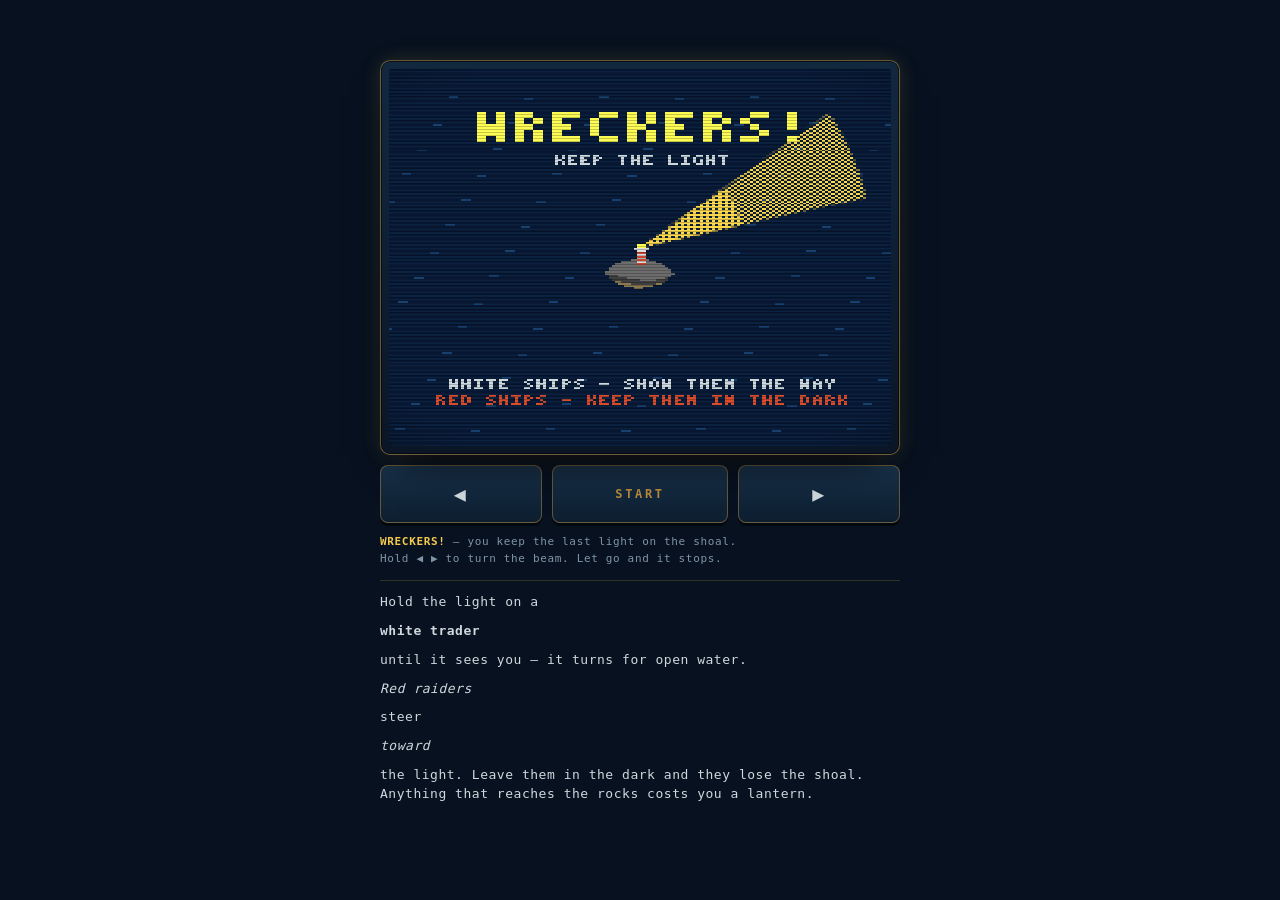
==== index.html @ 61b08b93 "refactor" ====
<!DOCTYPE html>
<html lang="en">
<head>
<meta charset="utf-8">
<meta name="viewport" content="width=device-width,initial-scale=1,viewport-fit=cover,user-scalable=no">
<meta name="theme-color" content="#07111f">
<title>WRECKERS! — keep the light</title>
<link rel="stylesheet" href="styles.css">
</head>
<body>
<div id="cab">
  <div id="housing">
    <div id="screen">
      <canvas id="c" width="160" height="192" aria-label="Wreckers, a lighthouse game"></canvas>
      <div id="scan"></div>
    </div>
  </div>
  <div id="pad">
    <button class="key" id="kl" aria-label="Turn the light left">◀</button>
    <button class="key mid" id="kf">START</button>
    <button class="key" id="kr" aria-label="Turn the light right">▶</button>
  </div>
  <p id="label">
    <b>WRECKERS!</b> — you keep the last light on the shoal.<br>
    Hold ◀ ▶ to turn the beam. Let go and it stops.<br>
    <hr>
    Hold the light on a <b>white trader</b> until it sees you — it turns for open water.<br>
    <i>Red raiders</i> steer <i>toward</i> the light. Leave them in the dark and they lose the shoal.<br>
    Anything that reaches the rocks costs you a lantern.
  </p>
</div>

<script src="wreckers.js"></script>
</body>
</html>
---- styles.css ----
:root{
  --deep:#07111f;      /* night water */
  --hull:#0e2135;      /* panel */
  --brass:#b98a3c;     /* fittings */
  --lamp:#f4c94e;      /* the light */
  --salt:#cfd8dd;      /* weathered paint */
}
*{box-sizing:border-box}
html,body{height:100%}
body{
  margin:0;background:var(--deep);color:var(--salt);
  font:500 13px/1.45 ui-monospace,"SF Mono",Menlo,Consolas,monospace;
  letter-spacing:.04em;
  display:flex;flex-direction:column;align-items:center;justify-content:center;
  padding:max(10px,env(safe-area-inset-top)) 10px max(10px,env(safe-area-inset-bottom));
  overflow:hidden;-webkit-user-select:none;user-select:none;
  -webkit-tap-highlight-color:transparent;
}
#cab{width:100%;max-width:520px;display:flex;flex-direction:column;gap:10px;min-height:0}

/* the lamp room: screen sits in a brass-lipped housing that glows amber */
#housing{
  position:relative;padding:8px;border-radius:10px;
  background:linear-gradient(180deg,#12283f,#0a1626);
  border:1px solid rgba(185,138,60,.55);
  box-shadow:0 0 0 1px rgba(0,0,0,.6) inset,0 18px 40px -18px #000,
             0 0 var(--glow,26px) rgba(244,201,78,.16);
  min-height:0;
}
#screen{position:relative;width:100%;aspect-ratio:4/3;background:#000;border-radius:4px;overflow:hidden}
canvas{display:block;width:100%;height:100%;image-rendering:pixelated;image-rendering:crisp-edges}
#scan{
  position:absolute;inset:0;pointer-events:none;
  background:
    repeating-linear-gradient(to bottom,rgba(0,0,0,.22) 0 1px,rgba(0,0,0,0) 1px 3px),
    radial-gradient(120% 100% at 50% 50%,rgba(0,0,0,0) 55%,rgba(0,0,0,.55) 100%);
}

#pad{display:flex;gap:10px;align-items:stretch}
.key{
  flex:1;appearance:none;border:1px solid rgba(185,138,60,.5);border-radius:8px;
  background:linear-gradient(180deg,#183149,#0d1e30);color:var(--salt);
  font:600 20px/1 ui-monospace,monospace;letter-spacing:.1em;
  padding:18px 0;touch-action:none;cursor:pointer;
  box-shadow:0 3px 0 rgba(0,0,0,.5);transition:transform .06s,background .06s;
}
.key.mid{flex:0 0 34%;font-size:12px;letter-spacing:.22em;color:var(--brass)}
.key.on{background:linear-gradient(180deg,#2a4b68,#16304a);transform:translateY(2px);box-shadow:0 1px 0 rgba(0,0,0,.5)}
.key:focus-visible{outline:2px solid var(--lamp);outline-offset:2px}

#label{margin:0;font-size:11px;line-height:1.6;color:#7f95a5;letter-spacing:.06em}
#label b{color:var(--lamp);font-weight:600}
#label i{color:#d9694a;font-style:normal;font-weight:600}
hr{border:0;border-top:1px solid rgba(185,138,60,.25);margin:2px 0}

@media (orientation:landscape) and (max-height:520px){
  #cab{max-width:none;flex-direction:row;align-items:center;gap:12px}
  #housing{flex:1;min-width:0}
  #pad{flex-direction:column;order:-1;width:88px}
  #pad .key{padding:22px 0}
  #label{display:none}
}
@media (prefers-reduced-motion:reduce){#housing{transition:none}}
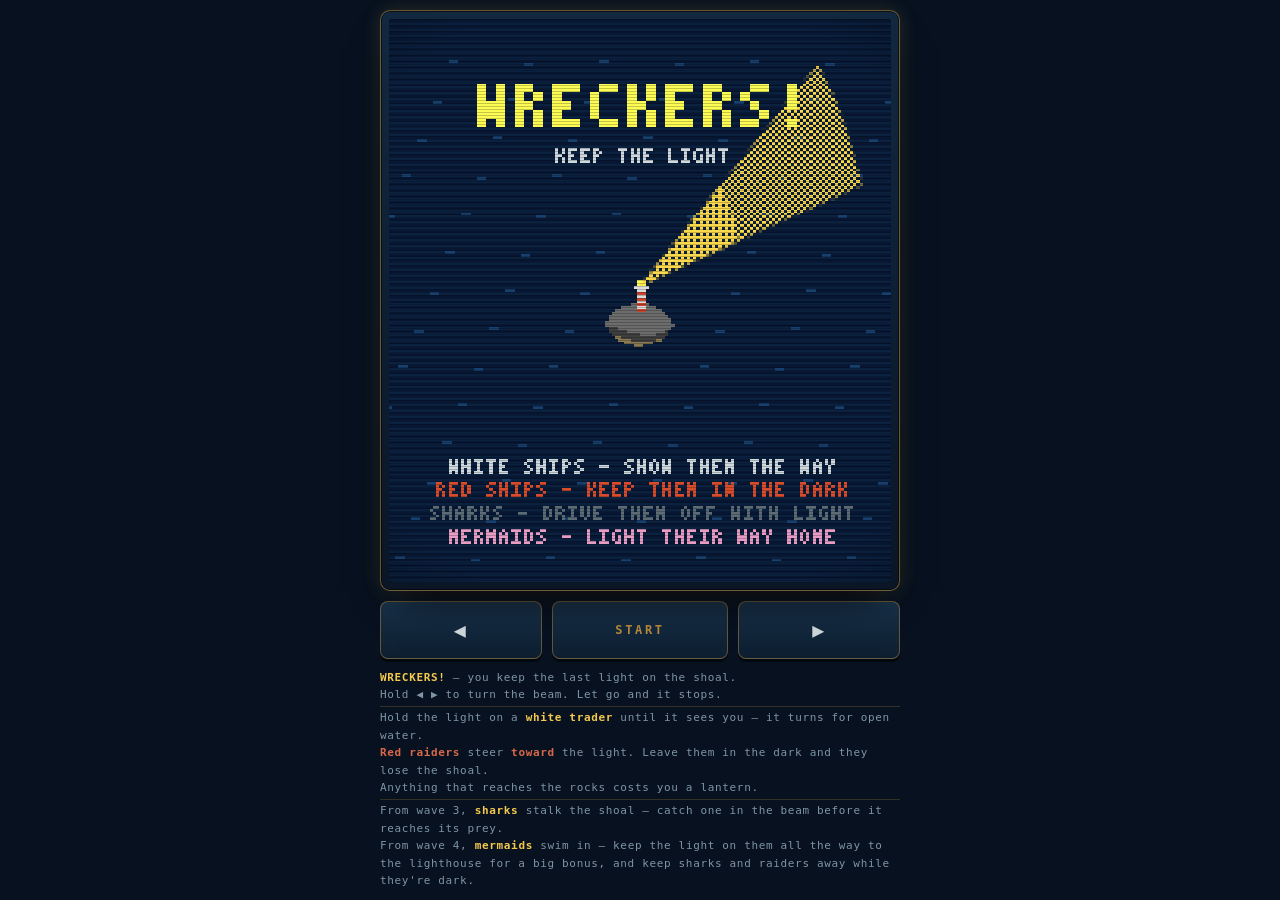
==== commit 7d26222e: "Add sharks and mermaids, fix label overflow bug, write README - Sharks (from wave 3) hunt ships and " ====
--- a/index.html
+++ b/index.html
@@ -23,10 +23,13 @@
   <p id="label">
     <b>WRECKERS!</b> — you keep the last light on the shoal.<br>
     Hold ◀ ▶ to turn the beam. Let go and it stops.<br>
-    <hr>
+    <span class="rule"></span>
     Hold the light on a <b>white trader</b> until it sees you — it turns for open water.<br>
     <i>Red raiders</i> steer <i>toward</i> the light. Leave them in the dark and they lose the shoal.<br>
-    Anything that reaches the rocks costs you a lantern.
+    Anything that reaches the rocks costs you a lantern.<br>
+    <span class="rule"></span>
+    From wave 3, <b>sharks</b> stalk the shoal — catch one in the beam before it reaches its prey.<br>
+    From wave 4, <b>mermaids</b> swim in — keep the light on them all the way to the lighthouse for a big bonus, and keep sharks and raiders away while they're dark.
   </p>
 </div>
 
--- a/styles.css
+++ b/styles.css
@@ -15,8 +15,9 @@
   padding:max(10px,env(safe-area-inset-top)) 10px max(10px,env(safe-area-inset-bottom));
   overflow:hidden;-webkit-user-select:none;user-select:none;
   -webkit-tap-highlight-color:transparent;
+  height:100%;
 }
-#cab{width:100%;max-width:520px;display:flex;flex-direction:column;gap:10px;min-height:0}
+#cab{width:100%;max-width:520px;height:100%;display:flex;flex-direction:column;gap:10px;min-height:0}
 
 /* the lamp room: screen sits in a brass-lipped housing that glows amber */
 #housing{
@@ -25,9 +26,9 @@
   border:1px solid rgba(185,138,60,.55);
   box-shadow:0 0 0 1px rgba(0,0,0,.6) inset,0 18px 40px -18px #000,
              0 0 var(--glow,26px) rgba(244,201,78,.16);
-  min-height:0;
+  min-height:120px;flex:1 1 auto;display:flex;
 }
-#screen{position:relative;width:100%;aspect-ratio:4/3;background:#000;border-radius:4px;overflow:hidden}
+#screen{position:relative;width:auto;height:100%;max-width:100%;aspect-ratio:4/3;background:#000;border-radius:4px;overflow:hidden;margin:auto}
 canvas{display:block;width:100%;height:100%;image-rendering:pixelated;image-rendering:crisp-edges}
 #scan{
   position:absolute;inset:0;pointer-events:none;
@@ -36,7 +37,7 @@
     radial-gradient(120% 100% at 50% 50%,rgba(0,0,0,0) 55%,rgba(0,0,0,.55) 100%);
 }
 
-#pad{display:flex;gap:10px;align-items:stretch}
+#pad{display:flex;gap:10px;align-items:stretch;flex-shrink:0}
 .key{
   flex:1;appearance:none;border:1px solid rgba(185,138,60,.5);border-radius:8px;
   background:linear-gradient(180deg,#183149,#0d1e30);color:var(--salt);
@@ -48,10 +49,10 @@
 .key.on{background:linear-gradient(180deg,#2a4b68,#16304a);transform:translateY(2px);box-shadow:0 1px 0 rgba(0,0,0,.5)}
 .key:focus-visible{outline:2px solid var(--lamp);outline-offset:2px}
 
-#label{margin:0;font-size:11px;line-height:1.6;color:#7f95a5;letter-spacing:.06em}
+#label{margin:0;font-size:11px;line-height:1.6;color:#7f95a5;letter-spacing:.06em;flex:0 1 auto;min-height:0;max-height:34%;overflow:auto}
 #label b{color:var(--lamp);font-weight:600}
 #label i{color:#d9694a;font-style:normal;font-weight:600}
-hr{border:0;border-top:1px solid rgba(185,138,60,.25);margin:2px 0}
+#label .rule{display:block;border-top:1px solid rgba(185,138,60,.25);margin:2px 0}
 
 @media (orientation:landscape) and (max-height:520px){
   #cab{max-width:none;flex-direction:row;align-items:center;gap:12px}
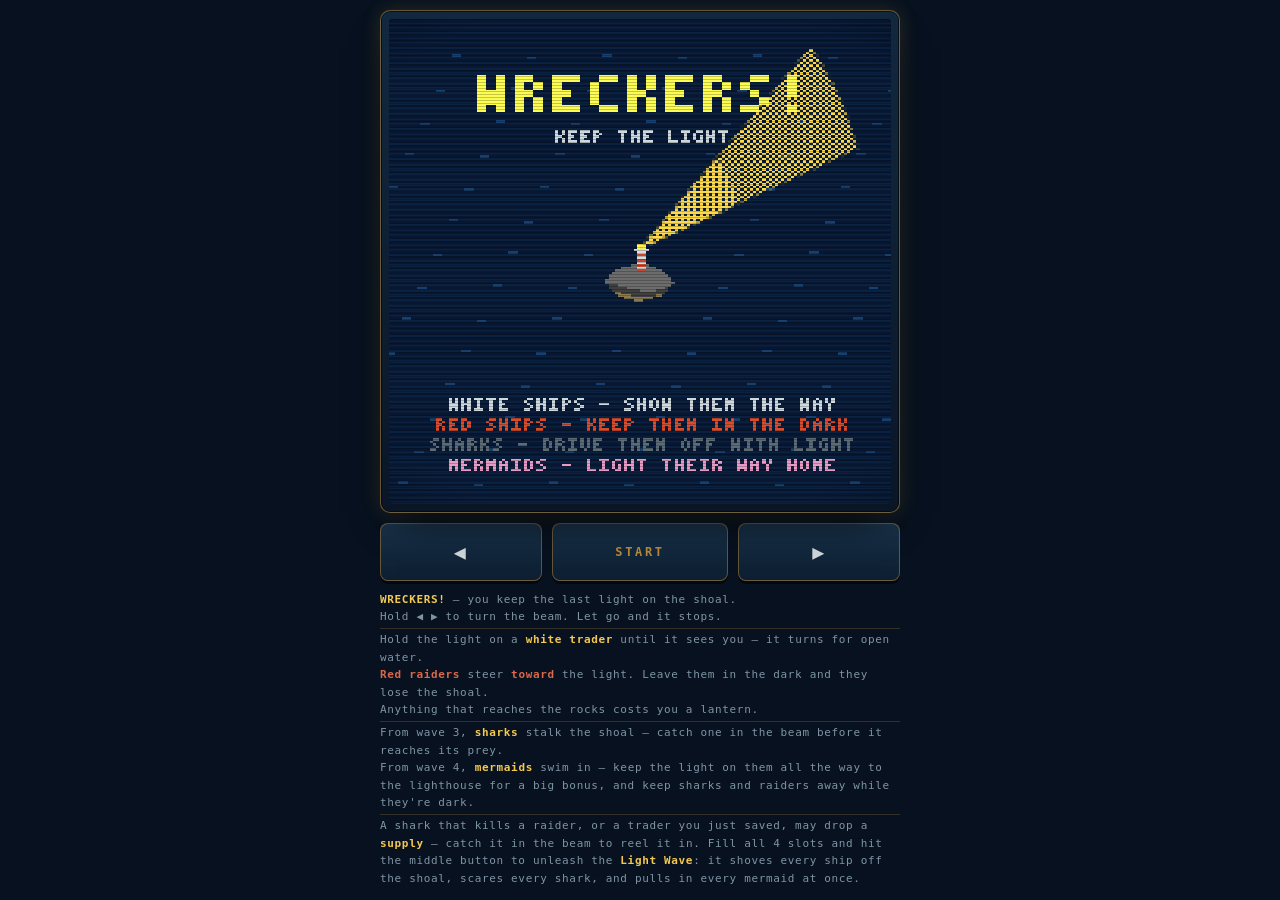
==== commit 828baaab: "Add the Light Wave mechanic - Sharks killing raiders, and traders you've just saved, can drop a   su" ====
--- a/index.html
+++ b/index.html
@@ -17,7 +17,7 @@
   </div>
   <div id="pad">
     <button class="key" id="kl" aria-label="Turn the light left">◀</button>
-    <button class="key mid" id="kf">START</button>
+    <button class="key mid" id="kf" aria-label="Start, or unleash the Light Wave">START</button>
     <button class="key" id="kr" aria-label="Turn the light right">▶</button>
   </div>
   <p id="label">
@@ -29,7 +29,10 @@
     Anything that reaches the rocks costs you a lantern.<br>
     <span class="rule"></span>
     From wave 3, <b>sharks</b> stalk the shoal — catch one in the beam before it reaches its prey.<br>
-    From wave 4, <b>mermaids</b> swim in — keep the light on them all the way to the lighthouse for a big bonus, and keep sharks and raiders away while they're dark.
+    From wave 4, <b>mermaids</b> swim in — keep the light on them all the way to the lighthouse for a big bonus, and keep sharks and raiders away while they're dark.<br>
+    <span class="rule"></span>
+    A shark that kills a raider, or a trader you just saved, may drop a <b>supply</b> — catch it in the beam to reel it in. Fill all 4 slots and hit the middle button to unleash the <b>Light Wave</b>: it shoves every ship off the shoal, scares every shark, and pulls in every mermaid at once.<br>
+    Clear a wave with a lantern missing and you get one back.
   </p>
 </div>
 
--- a/styles.css
+++ b/styles.css
@@ -48,6 +48,15 @@
 .key.mid{flex:0 0 34%;font-size:12px;letter-spacing:.22em;color:var(--brass)}
 .key.on{background:linear-gradient(180deg,#2a4b68,#16304a);transform:translateY(2px);box-shadow:0 1px 0 rgba(0,0,0,.5)}
 .key:focus-visible{outline:2px solid var(--lamp);outline-offset:2px}
+.key.mid.ready{
+  color:#eaffff;border-color:rgba(140,240,255,.7);
+  animation:wavePulse 1s ease-in-out infinite;
+}
+@keyframes wavePulse{
+  0%,100%{box-shadow:0 3px 0 rgba(0,0,0,.5),0 0 6px rgba(140,240,255,.3)}
+  50%{box-shadow:0 3px 0 rgba(0,0,0,.5),0 0 16px rgba(140,240,255,.85)}
+}
+@media (prefers-reduced-motion:reduce){.key.mid.ready{animation:none}}
 
 #label{margin:0;font-size:11px;line-height:1.6;color:#7f95a5;letter-spacing:.06em;flex:0 1 auto;min-height:0;max-height:34%;overflow:auto}
 #label b{color:var(--lamp);font-weight:600}
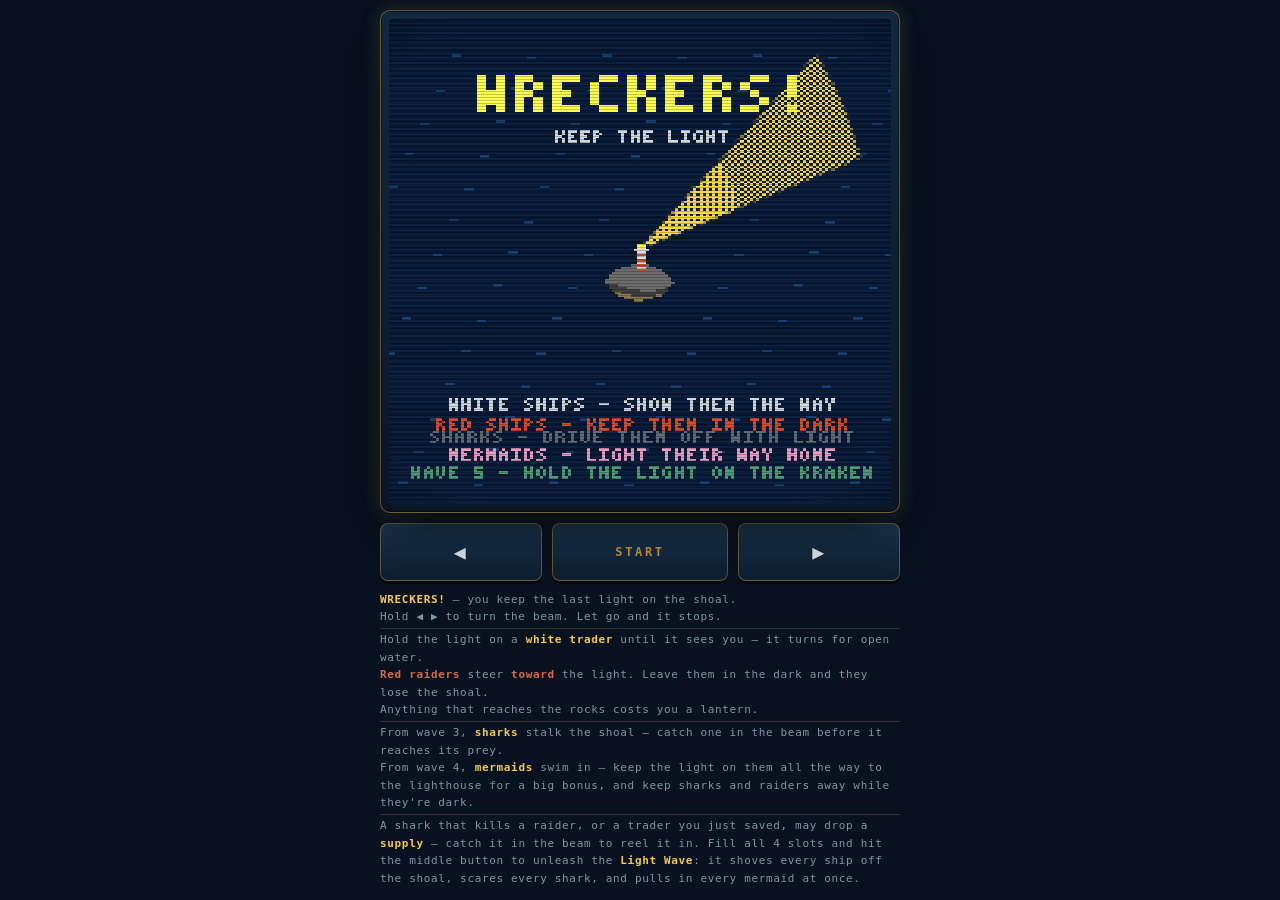
==== commit 3e21e5bf: "Add Kraken boss wave every 5th wave Every 5th wave replaces the normal ship wave with a boss fight: " ====
--- a/index.html
+++ b/index.html
@@ -32,7 +32,9 @@
     From wave 4, <b>mermaids</b> swim in — keep the light on them all the way to the lighthouse for a big bonus, and keep sharks and raiders away while they're dark.<br>
     <span class="rule"></span>
     A shark that kills a raider, or a trader you just saved, may drop a <b>supply</b> — catch it in the beam to reel it in. Fill all 4 slots and hit the middle button to unleash the <b>Light Wave</b>: it shoves every ship off the shoal, scares every shark, and pulls in every mermaid at once.<br>
-    Clear a wave with a lantern missing and you get one back.
+    Clear a wave with a lantern missing and you get one back.<br>
+    <span class="rule"></span>
+    Every 5th wave, a <b>Kraken</b> looms in from the side. Keep the beam on it to hold its aggression down — let it go dark and it creeps closer, and if its arm reaches the lighthouse, the light goes out instantly. Every mermaid you've saved swims out to shove it back, and the Light Wave halves its aggression outright. Hold it off for the wave and it flees.
   </p>
 </div>
 
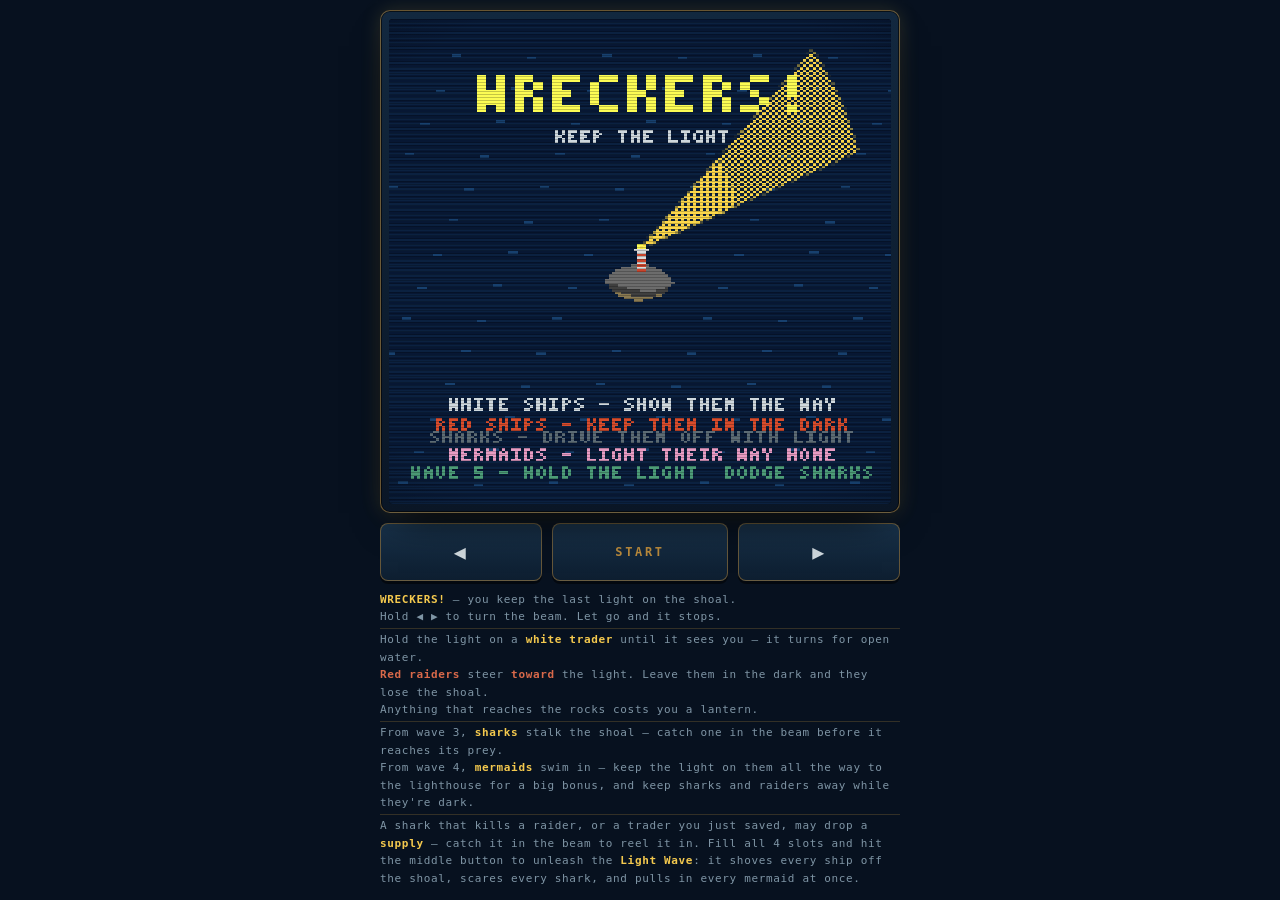
==== commit 3cab1987: "Refactor wreckers.js into ES modules Splits the single 1144-line IIFE into focused modules under js/" ====
--- a/index.html
+++ b/index.html
@@ -38,6 +38,6 @@
   </p>
 </div>
 
-<script src="wreckers.js"></script>
+<script type="module" src="js/main.js"></script>
 </body>
 </html>
